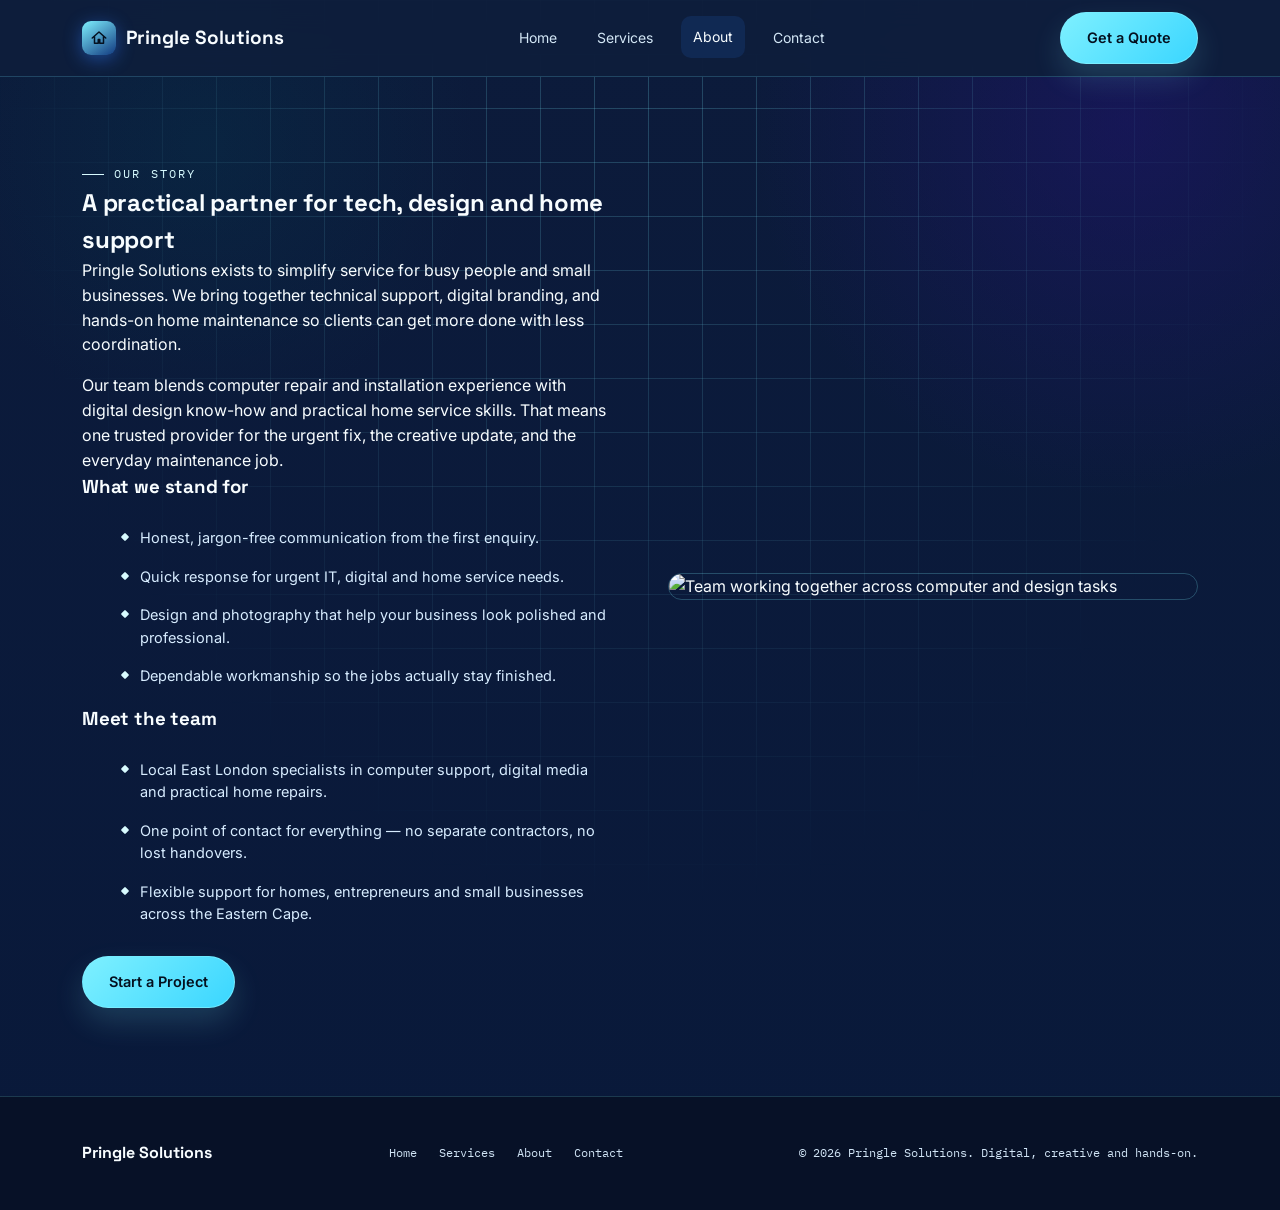
==== about.html @ 4b7ba88c "Add files via upload" ====
<!DOCTYPE html>
<html lang="en">

<head>
    <meta charset="UTF-8">
    <meta name="viewport" content="width=device-width, initial-scale=1.0">
    <title>Pringle Solutions — About</title>
    <link rel="preconnect" href="https://fonts.googleapis.com">
    <link rel="preconnect" href="https://fonts.gstatic.com" crossorigin>
    <link
        href="https://fonts.googleapis.com/css2?family=Space+Grotesk:wght@400;500;600;700&family=Inter:wght@400;500;600;700&family=IBM+Plex+Mono:wght@400;500&display=swap"
        rel="stylesheet">
    <link rel="stylesheet" href="styles1.css">
</head>

<body>
    <header>
        <nav class="wrap">
            <div class="brand">
                <span class="brand-mark">
                    <svg viewBox="0 0 24 24" fill="none">
                        <path d="M3 12L12 4l9 8M6 10v9h5v-5h2v5h5v-9" stroke="#04101f" stroke-width="2"
                            stroke-linejoin="round" stroke-linecap="round" />
                    </svg>
                </span>
                Pringle Solutions
            </div>
            <div class="navlinks" id="navlinks">
                <a href="index.html">Home</a>
                <a href="services.html">Services</a>
                <a href="about.html" class="active">About</a>
                <a href="contact.html">Contact</a>
            </div>
            <div class="navcta">
                <a class="btn primary" href="contact.html">Get a Quote</a>
                <button class="burger" id="burgerBtn" aria-label="Menu">☰</button>
            </div>
        </nav>
    </header>

    <main>
        <section>
            <div class="wrap">
                <div class="about-split">
                    <div data-reveal>
                        <div class="eyebrow">OUR STORY</div>
                        <h2>A practical partner for tech, design and home support</h2>
                        <p>Pringle Solutions exists to simplify service for busy people and small businesses. We bring
                            together technical support, digital branding, and hands-on home maintenance so clients can
                            get more done with less coordination.</p>
                        <p style="margin-top:16px;">Our team blends computer repair and installation experience with
                            digital design know-how and practical home service skills. That means one trusted provider
                            for the urgent fix, the creative update, and the everyday maintenance job.</p>
                        <div class="about-grid">
                            <div>
                                <h3>What we stand for</h3>
                                <ul class="about-list">
                                    <li>Honest, jargon-free communication from the first enquiry.</li>
                                    <li>Quick response for urgent IT, digital and home service needs.</li>
                                    <li>Design and photography that help your business look polished and professional.
                                    </li>
                                    <li>Dependable workmanship so the jobs actually stay finished.</li>
                                </ul>
                            </div>
                            <div>
                                <h3>Meet the team</h3>
                                <ul class="about-list">
                                    <li>Local East London specialists in computer support, digital media and practical
                                        home repairs.</li>
                                    <li>One point of contact for everything — no separate contractors, no lost
                                        handovers.</li>
                                    <li>Flexible support for homes, entrepreneurs and small businesses across the
                                        Eastern Cape.</li>
                                </ul>
                            </div>
                        </div>
                        <div class="hero-ctas" style="margin-top:30px;">
                            <a class="btn primary" href="contact.html">Start a Project</a>
                        </div>
                    </div>
                    <img src="https://images.unsplash.com/photo-1504384308090-c894fdcc538d?auto=format&fit=crop&w=900&q=80"
                        alt="Team working together across computer and design tasks" data-reveal>
                </div>
            </div>
        </section>
    </main>

    <footer>
        <div class="wrap foot-row">
            <div class="brand">Pringle Solutions</div>
            <div class="foot-links">
                <a href="index.html">Home</a>
                <a href="services.html">Services</a>
                <a href="about.html">About</a>
                <a href="contact.html">Contact</a>
            </div>
            <div class="foot-links"><span>© 2026 Pringle Solutions. Digital, creative and hands-on.</span></div>
        </div>
    </footer>
    <script src="scripts.js" defer></script>
</body>

</html>
---- styles1.css ----
:root {
  --black: #08152e;
  --bg: #0b172f;
  --panel: #1f548f;
  --panel-2: #163b74;
  --blue: #7ef0ff;
  --blue-soft: #d8fbff;
  --blue-dim: #3aa9d9;
  --white: #f8fdff;
  --grey: #d3e7f6;
  --line: rgba(126, 240, 255, 0.24);
  --line-strong: rgba(126, 240, 255, 0.52);
  --radius: 14px;
  --display: 'Space Grotesk', sans-serif;
  --body: 'Inter', sans-serif;
  --mono: 'IBM Plex Mono', monospace;
}

* {
  box-sizing: border-box;
}

html {
  scroll-behavior: smooth;
}

body {
  margin: 0;
  background: radial-gradient(circle at 16% 12%, rgba(2, 70, 87, 0.22), transparent 18%),
    radial-gradient(circle at 88% 10%, rgba(33, 19, 114, 0.493), transparent 24%),
    linear-gradient(180deg, #0c1b3b 0%, #09193a 100%);
  color: var(--white);
  font-family: var(--body);
  line-height: 1.55;
  -webkit-font-smoothing: antialiased;
  overflow-x: hidden;
}

body::before {
  content: "";
  position: fixed;
  inset: 0;
  background-image:
    linear-gradient(var(--line) 1px, transparent 1px),
    linear-gradient(90deg, var(--line) 1px, transparent 1px);
  background-size: 54px 54px;
  -webkit-mask-image: radial-gradient(ellipse at 50% 0%, black 0%, transparent 72%);
  mask-image: radial-gradient(ellipse at 50% 0%, black 0%, transparent 72%);
  pointer-events: none;
  z-index: 0;
  animation: driftGrid 30s linear infinite;
}

@keyframes driftGrid {
  from {
    background-position: 0 0, 0 0;
  }

  to {
    background-position: 64px 128px, 64px 128px;
  }
}

a {
  color: inherit;
  text-decoration: none;
}

img {
  max-width: 100%;
  display: block;
}

h1,
h2,
h3,
h4 {
  font-family: var(--display);
  margin: 0;
  letter-spacing: -0.01em;
}

p {
  margin: 0;
}

.eyebrow {
  font-family: var(--mono);
  font-size: 12px;
  letter-spacing: 0.18em;
  text-transform: uppercase;
  color: var(--blue-soft);
  display: flex;
  align-items: center;
  gap: 10px;
}

.eyebrow::before {
  content: "";
  width: 22px;
  height: 1px;
  background: var(--blue-soft);
  display: inline-block;
}

.wrap {
  max-width: 1180px;
  margin: 0 auto;
  padding: 0 32px;
}

.btn {
  font-family: var(--body);
  font-weight: 600;
  font-size: 14.5px;
  padding: 14px 26px;
  border-radius: 999px;
  border: 1px solid var(--line-strong);
  cursor: pointer;
  display: inline-flex;
  align-items: center;
  gap: 8px;
  transition: transform .25s ease, box-shadow .25s ease, background .25s ease, border-color .25s ease;
  background: transparent;
  color: var(--white);
}

.btn.primary {
  background: linear-gradient(135deg, var(--blue), #3ad6ff);
  border-color: rgba(126, 240, 255, 0.7);
  color: #04101f;
  box-shadow: 0 14px 30px rgba(126, 240, 255, 0.16);
}

.btn.primary:hover {
  box-shadow: 0 20px 38px rgba(126, 240, 255, 0.28);
  transform: translateY(-2px);
}

.btn.ghost:hover {
  border-color: rgba(126, 240, 255, 0.6);
  transform: translateY(-2px);
  box-shadow: 0 12px 28px rgba(64, 166, 226, 0.22);
  background: rgba(126, 240, 255, 0.08);
}

/* NAV */
header {
  position: sticky;
  top: 0;
  z-index: 50;
  background: rgba(14, 30, 60, 0.94);
  backdrop-filter: blur(16px);
  border-bottom: 1px solid rgba(111, 227, 255, 0.2);
}

nav.wrap {
  display: flex;
  align-items: center;
  justify-content: space-between;
  height: 76px;
}

.brand {
  display: flex;
  align-items: center;
  gap: 10px;
  font-family: var(--display);
  font-weight: 700;
  font-size: 19px;
}

.brand-mark {
  width: 34px;
  height: 34px;
  border-radius: 9px;
  position: relative;
  background: linear-gradient(145deg, var(--blue), #123a80);
  box-shadow: 0 4px 18px rgba(47, 127, 255, 0.45);
  display: flex;
  align-items: center;
  justify-content: center;
  flex-shrink: 0;
}

.brand-mark svg {
  width: 18px;
  height: 18px;
}

.navlinks {
  display: flex;
  gap: 16px;
  align-items: center;
}

.navlinks a {
  color: var(--grey);
  font-size: 14px;
  padding: 10px 12px;
  border-radius: 10px;
  transition: color .2s ease, background .2s ease, transform .2s ease;
}

.navlinks a:hover,
.navlinks a.active {
  color: var(--white);
  background: rgba(47, 127, 255, 0.12);
  transform: translateY(-1px);
}

.navlinks button {
  font-family: var(--mono);
  font-size: 12.5px;
  letter-spacing: 0.05em;
  text-transform: uppercase;
  background: none;
  border: none;
  color: var(--grey);
  padding: 10px 14px;
  border-radius: 8px;
  cursor: pointer;
  transition: color .2s, background .2s;
}

.navlinks button:hover {
  color: var(--white);
  background: rgba(109, 157, 255, 0.08);
}

.navlinks button.active {
  color: var(--blue-soft);
  background: rgba(47, 127, 255, 0.12);
}

.navcta {
  display: flex;
  gap: 10px;
}

.burger {
  display: none;
  background: none;
  border: 1px solid var(--line-strong);
  border-radius: 8px;
  padding: 8px 10px;
  color: var(--white);
  cursor: pointer;
}

/* PAGES */
.page {
  display: none;
  position: relative;
  z-index: 1;
}

.page.active {
  display: block;
  animation: pageIn .5s ease both;
}

@keyframes pageIn {
  from {
    opacity: 0;
    transform: translateY(14px);
  }

  to {
    opacity: 1;
    transform: translateY(0);
  }
}

/* HERO */
.hero {
  padding: 110px 0 80px;
  position: relative;
  overflow: hidden;
}

.hero::after {
  content: '';
  position: absolute;
  inset: 0;
  background: radial-gradient(circle at 80% 20%, rgba(111, 227, 255, 0.14), transparent 28%),
    radial-gradient(circle at 15% 60%, rgba(199, 244, 255, 0.1), transparent 22%);
  pointer-events: none;
}

.hero-grid {
  display: grid;
  grid-template-columns: 1.05fr 0.95fr;
  gap: 60px;
  align-items: center;
}

.hero-media {
  border-radius: 28px;
  overflow: hidden;
  min-height: 420px;
  box-shadow: 0 34px 120px rgba(76, 194, 255, 0.18);
  border: 1px solid rgba(76, 194, 255, 0.14);
}

.hero-media img {
  width: 100%;
  height: 100%;
  object-fit: cover;
  transition: transform .7s ease, filter .7s ease;
  filter: saturate(1.05) brightness(1);
}

.hero-media:hover img {
  transform: scale(1.03);
}

.hero h1 {
  font-size: clamp(38px, 5vw, 64px);
  line-height: 1.03;
  margin: 18px 0 22px;
  color: #f8fbff;
  text-shadow: 0 12px 30px rgba(0, 0, 0, 0.18);
}

.hero h1 em {
  font-style: normal;
  color: var(--blue-soft);
}

.hero p.lead {
  font-size: 17px;
  color: #d7e7fb;
  max-width: 520px;
  margin-bottom: 34px;
  letter-spacing: .01em;
}

.hero-ctas {
  display: flex;
  gap: 14px;
  flex-wrap: wrap;
}

.hero-stats {
  display: flex;
  gap: 34px;
  margin-top: 46px;
  flex-wrap: wrap;
}

.hero-stats div b {
  font-family: var(--display);
  font-size: 28px;
  display: block;
  color: #f8fbff;
}

.hero-stats div span {
  font-family: var(--mono);
  font-size: 11.5px;
  color: #d9ecff;
  text-transform: uppercase;
  letter-spacing: .06em;
}

/* 3D stage */
.stage {
  perspective: 1200px;
  height: 440px;
  position: relative;
}

.stage-inner {
  width: 100%;
  height: 100%;
  position: relative;
  transform-style: preserve-3d;
  transform: rotateX(12deg) rotateY(-16deg);
  transition: transform .15s ease-out;
}

.panel {
  position: absolute;
  width: 280px;
  height: 200px;
  border-radius: 16px;
  background: linear-gradient(155deg, var(--panel-2), var(--panel));
  border: 1px solid var(--line-strong);
  box-shadow: 0 30px 60px rgba(0, 0, 0, 0.5), inset 0 1px 0 rgba(255, 255, 255, 0.04);
  padding: 20px;
  display: flex;
  flex-direction: column;
  justify-content: space-between;
  animation: floatY 6s ease-in-out infinite;
}

.panel .eyebrow {
  font-size: 10.5px;
}

.panel h4 {
  font-size: 17px;
  margin-top: 8px;
}

.panel .tag {
  font-family: var(--mono);
  font-size: 10.5px;
  color: var(--blue-soft);
  margin-top: auto;
}

.panel-1 {
  left: 0;
  top: 30px;
  transform: translateZ(90px) rotate(-2deg);
  animation-delay: 0s;
}

.panel-2 {
  left: 110px;
  top: 120px;
  transform: translateZ(40px) rotate(3deg);
  animation-delay: 1.2s;
}

.panel-3 {
  left: 60px;
  top: 230px;
  transform: translateZ(140px) rotate(-1deg);
  animation-delay: 2.1s;
}

@keyframes floatY {

  0%,
  100% {
    margin-top: 0;
  }

  50% {
    margin-top: -14px;
  }
}

.stage-ring {
  position: absolute;
  width: 340px;
  height: 340px;
  border: 1px dashed var(--line-strong);
  border-radius: 50%;
  left: 60px;
  top: 40px;
  transform: translateZ(-10px) rotateX(70deg);
  animation: spin 22s linear infinite;
}

@keyframes spin {
  from {
    transform: translateZ(-10px) rotateX(70deg) rotate(0deg);
  }

  to {
    transform: translateZ(-10px) rotateX(70deg) rotate(360deg);
  }
}

/* SECTION generic */
section {
  padding: 88px 0;
  position: relative;
  z-index: 1;
}

.section-head {
  max-width: 640px;
  margin-bottom: 52px;
}

.section-head h2 {
  font-size: clamp(26px, 3.4vw, 40px);
  margin: 14px 0 12px;
  color: #f6fbff;
}

.section-head p {
  color: #d6e8fb;
  font-size: 15.5px;
}

.divider {
  height: 1px;
  background: var(--line);
  margin: 0;
}

/* SERVICES */
.service-groups {
  display: flex;
  flex-direction: column;
  gap: 56px;
}

.group-head {
  display: flex;
  align-items: baseline;
  gap: 16px;
  margin-bottom: 22px;
}

.group-head h3 {
  font-size: 20px;
  color: #f4fbff;
}

.group-head .eyebrow {
  margin: 0;
}

.group-line {
  flex: 1;
  height: 1px;
  background: var(--line);
}

.service-row {
  display: grid;
  grid-template-columns: repeat(3, minmax(0, 1fr));
  gap: 24px;
}

.card {
  background: linear-gradient(180deg, rgba(23, 50, 88, 0.96), rgba(16, 35, 69, 0.96));
  border: 1px solid rgba(126, 240, 255, 0.18);
  border-radius: 26px;
  padding: 28px;
  position: relative;
  overflow: hidden;
  transition: transform .35s ease, border-color .35s ease, box-shadow .35s ease, background .35s ease;
  transform-style: preserve-3d;
}

.card:hover {
  border-color: rgba(111, 227, 255, 0.35);
  box-shadow: 0 28px 60px rgba(35, 101, 171, 0.26);
  transform: translateY(-4px);
}

.card .node-dot {
  width: 10px;
  height: 10px;
  border-radius: 50%;
  background: var(--blue);
  box-shadow: 0 0 0 6px rgba(111, 227, 255, 0.18);
  margin-bottom: 18px;
}

.card h4 {
  font-size: 18px;
  margin-bottom: 10px;
  color: #eefbff;
}

.card p {
  color: #c7daf0;
  font-size: 14px;
}

.card-img {
  margin: -26px -26px 18px;
  height: 160px;
  overflow: hidden;
  border-bottom: 1px solid rgba(126, 240, 255, 0.16);
  border-radius: 0 0 20px 20px;
}

.card-img img {
  width: 100%;
  height: 100%;
  object-fit: cover;
  filter: saturate(0.85) brightness(0.85);
  transition: transform .5s ease, filter .5s ease;
}

.card:hover .card-img img {
  transform: scale(1.07);
  filter: saturate(1) brightness(0.95);
}

/* PHOTOGRAPHY strip */
.shot-grid {
  display: grid;
  grid-template-columns: repeat(4, 1fr);
  gap: 16px;
}

.shot {
  border-radius: 12px;
  overflow: hidden;
  border: 1px solid var(--line);
  aspect-ratio: 4/5;
  position: relative;
}

.shot img {
  width: 100%;
  height: 100%;
  object-fit: cover;
  transition: transform .5s ease;
}

.shot:hover img {
  transform: scale(1.08);
}

.shot span {
  position: absolute;
  left: 10px;
  bottom: 10px;
  font-family: var(--mono);
  font-size: 11px;
  background: rgba(3, 5, 10, 0.72);
  padding: 5px 9px;
  border-radius: 6px;
  letter-spacing: .04em;
}

/* ABOUT split */
.about-split {
  display: grid;
  grid-template-columns: 1fr 1fr;
  gap: 56px;
  align-items: center;
}

.about-preview {
  display: grid;
  grid-template-columns: 1.1fr 0.9fr;
  gap: 46px;
  align-items: center;
  background: linear-gradient(180deg, rgba(17, 44, 86, 0.98), rgba(12, 25, 52, 0.98));
  border: 1px solid rgba(111, 227, 255, 0.16);
  border-radius: 28px;
  padding: 38px;
  box-shadow: 0 36px 120px rgba(41, 113, 173, 0.22);
}

.about-preview .about-image {
  border-radius: 24px;
  overflow: hidden;
  border: 1px solid rgba(126, 240, 255, 0.18);
}

.about-preview .about-image img {
  width: 100%;
  height: 100%;
  object-fit: cover;
}

.about-split img {
  border-radius: var(--radius);
  border: 1px solid var(--line);
}

.about-list {
  display: grid;
  gap: 16px;
  margin-top: 26px;
}

.about-list li {
  list-style: none;
  display: flex;
  gap: 12px;
  align-items: flex-start;
  color: #d7ecff;
  font-size: 14.5px;
}

.about-list li::before {
  content: "";
  width: 6px;
  height: 6px;
  margin-top: 7px;
  background: var(--blue-soft);
  border-radius: 1px;
  flex-shrink: 0;
  transform: rotate(45deg);
}

/* TRACK PAGE */
.track-grid {
  display: grid;
  grid-template-columns: 1fr 1fr;
  gap: 40px;
  align-items: start;
}

.panel-card {
  background: linear-gradient(180deg, rgba(22, 61, 111, 0.98), rgba(16, 42, 78, 0.98));
  border: 1px solid rgba(126, 240, 255, 0.18);
  border-radius: var(--radius);
  padding: 30px;
}

.panel-card h3 {
  font-size: 18px;
  margin-bottom: 6px;
}

.panel-card .sub {
  color: var(--grey);
  font-size: 13.5px;
  margin-bottom: 22px;
  display: block;
}

label {
  display: block;
  font-family: var(--mono);
  font-size: 11px;
  text-transform: uppercase;
  letter-spacing: .06em;
  color: var(--grey);
  margin-bottom: 7px;
}

.field {
  margin-bottom: 18px;
}

input,
select,
textarea {
  width: 100%;
  background: var(--bg);
  border: 1px solid var(--line-strong);
  border-radius: 9px;
  padding: 12px 14px;
  color: var(--white);
  font-family: var(--body);
  font-size: 14.5px;
}

input:focus,
select:focus,
textarea:focus {
  outline: 2px solid var(--blue);
  outline-offset: 1px;
  border-color: var(--blue);
}

textarea {
  resize: vertical;
  min-height: 88px;
}

.track-search {
  display: flex;
  gap: 10px;
}

.track-search input {
  flex: 1;
}

.ticket {
  border: 1px solid var(--line-strong);
  border-radius: var(--radius);
  padding: 22px;
  margin-top: 16px;
  background: linear-gradient(160deg, var(--panel-2), var(--panel));
  animation: pageIn .4s ease both;
}

.ticket-top {
  display: flex;
  justify-content: space-between;
  align-items: flex-start;
  gap: 12px;
  margin-bottom: 14px;
}

.ticket-id {
  font-family: var(--mono);
  font-size: 13px;
  color: var(--blue-soft);
}

.ticket-service {
  font-family: var(--display);
  font-size: 17px;
  margin-top: 4px;
}

.badge {
  font-family: var(--mono);
  font-size: 10.5px;
  text-transform: uppercase;
  padding: 5px 10px;
  border-radius: 999px;
  letter-spacing: .05em;
  white-space: nowrap;
}

.badge.received {
  background: rgba(255, 255, 255, 0.08);
  color: var(--grey);
}

.badge.progress {
  background: rgba(47, 127, 255, 0.16);
  color: var(--blue-soft);
}

.badge.complete {
  background: rgba(70, 200, 130, 0.16);
  color: #6adf9c;
}

.trace {
  position: relative;
  margin: 22px 0 10px;
  height: 4px;
  background: var(--line);
  border-radius: 4px;
  overflow: hidden;
}

.trace-fill {
  position: absolute;
  inset: 0;
  width: 0%;
  background: linear-gradient(90deg, var(--blue-dim), var(--blue));
  border-radius: 4px;
  transition: width 1s ease;
}

.stages {
  display: flex;
  justify-content: space-between;
  margin-top: 10px;
}

.stages span {
  font-family: var(--mono);
  font-size: 10px;
  color: var(--grey);
  text-transform: uppercase;
  letter-spacing: .04em;
  width: 20%;
  text-align: center;
}

.stages span.done {
  color: var(--blue-soft);
}

.ticket-meta {
  color: var(--grey);
  font-size: 13px;
  margin-top: 14px;
}

.empty-note {
  color: var(--grey);
  font-size: 13.5px;
  font-family: var(--mono);
  padding: 18px 0;
}

/* CONTACT */
.contact-grid {
  display: grid;
  grid-template-columns: 1fr 1fr;
  gap: 50px;
}

.contact-info .row {
  display: flex;
  gap: 14px;
  padding: 16px 0;
  border-bottom: 1px solid rgba(126, 240, 255, 0.14);
}

.contact-info .row b {
  display: block;
  font-family: var(--display);
  font-size: 15px;
}

.contact-info .row span {
  color: var(--grey);
  font-size: 13.5px;
}

.icon {
  width: 38px;
  height: 38px;
  border-radius: 12px;
  background: rgba(16, 39, 70, 0.96);
  border: 1px solid rgba(126, 240, 255, 0.18);
  display: flex;
  align-items: center;
  justify-content: center;
  flex-shrink: 0;
}

form .btn {
  width: 100%;
  justify-content: center;
  margin-top: 6px;
}

.form-note {
  font-size: 12px;
  color: var(--grey);
  margin-top: 10px;
  font-family: var(--mono);
}

footer {
  border-top: 1px solid rgba(126, 240, 255, 0.18);
  padding: 44px 0;
  position: relative;
  z-index: 1;
  background: rgba(7, 15, 34, 0.75);
  backdrop-filter: blur(18px);
}

.foot-row {
  display: flex;
  justify-content: space-between;
  align-items: center;
  flex-wrap: wrap;
  gap: 16px;
}

.foot-row .brand {
  font-size: 16px;
}

.foot-links {
  display: flex;
  gap: 22px;
  font-family: var(--mono);
  font-size: 12px;
  color: #d1e5f6;
}

.foot-links a:hover {
  color: #7ef0ff;
}

[data-reveal] {
  opacity: 0;
  transform: translateY(24px);
  transition: opacity .7s ease, transform .7s ease;
}

[data-reveal].in {
  opacity: 1;
  transform: translateY(0);
}

@media (max-width: 900px) {

  .hero-grid,
  .about-split,
  .track-grid,
  .contact-grid {
    grid-template-columns: 1fr;
  }

  .service-row {
    grid-template-columns: 1fr 1fr;
  }

  .shot-grid {
    grid-template-columns: 1fr 1fr;
  }

  .stage {
    height: 360px;
    margin-top: 20px;
  }

  .navlinks {
    display: none;
  }

  .burger {
    display: inline-flex;
  }

  .navlinks.open {
    display: flex;
    position: absolute;
    top: 76px;
    left: 0;
    right: 0;
    flex-direction: column;
    background: rgba(7, 12, 22, 0.98);
    padding: 14px 24px;
    border-bottom: 1px solid var(--line);
  }
}

@media (max-width: 640px) {
  .service-row {
    grid-template-columns: 1fr;
  }

  .shot-grid {
    grid-template-columns: 1fr 1fr;
  }

  .wrap {
    padding: 0 20px;
  }

  .hero {
    padding: 70px 0 50px;
  }
}

@media (prefers-reduced-motion: reduce) {
  * {
    animation-duration: 0.001s !important;
    animation-iteration-count: 1 !important;
    transition-duration: 0.001s !important;
  }
}
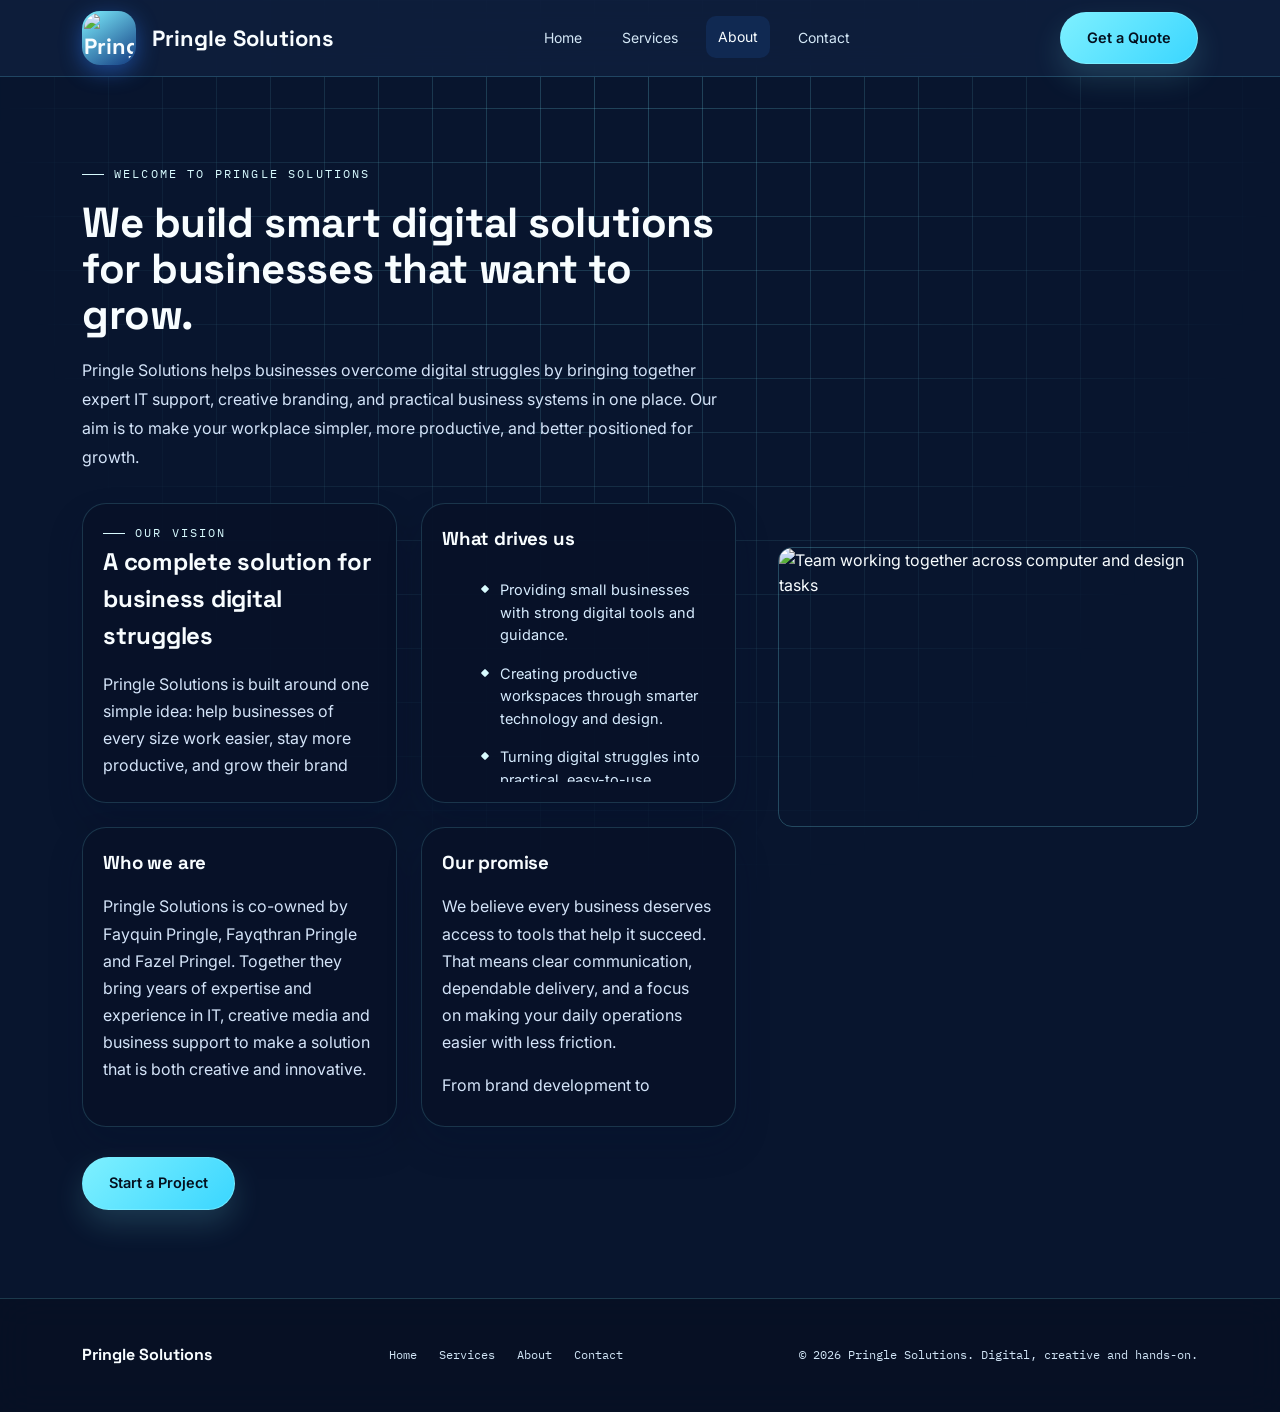
==== commit ad488018: "Add files via upload" ====
--- a/about.html
+++ b/about.html
@@ -14,14 +14,15 @@
 </head>
 
 <body>
+    <video class="bg-video" autoplay muted loop playsinline>
+        <source src="resources/Video Background in Purple Pink Green Gradient Style.mp4" type="video/mp4">
+        Your browser does not support video background.
+    </video>
     <header>
         <nav class="wrap">
             <div class="brand">
                 <span class="brand-mark">
-                    <svg viewBox="0 0 24 24" fill="none">
-                        <path d="M3 12L12 4l9 8M6 10v9h5v-5h2v5h5v-9" stroke="#04101f" stroke-width="2"
-                            stroke-linejoin="round" stroke-linecap="round" />
-                    </svg>
+                    <img src="resources/PRINGLE SOLUTIONS.png" alt="Pringle Solutions logo" class="brand-logo">
                 </span>
                 Pringle Solutions
             </div>
@@ -43,42 +44,92 @@
             <div class="wrap">
                 <div class="about-split">
                     <div data-reveal>
-                        <div class="eyebrow">OUR STORY</div>
-                        <h2>A practical partner for tech, design and home support</h2>
-                        <p>Pringle Solutions exists to simplify service for busy people and small businesses. We bring
-                            together technical support, digital branding, and hands-on home maintenance so clients can
-                            get more done with less coordination.</p>
-                        <p style="margin-top:16px;">Our team blends computer repair and installation experience with
-                            digital design know-how and practical home service skills. That means one trusted provider
-                            for the urgent fix, the creative update, and the everyday maintenance job.</p>
-                        <div class="about-grid">
-                            <div>
-                                <h3>What we stand for</h3>
-                                <ul class="about-list">
-                                    <li>Honest, jargon-free communication from the first enquiry.</li>
-                                    <li>Quick response for urgent IT, digital and home service needs.</li>
-                                    <li>Design and photography that help your business look polished and professional.
-                                    </li>
-                                    <li>Dependable workmanship so the jobs actually stay finished.</li>
-                                </ul>
+                        <div class="about-intro">
+                            <div class="eyebrow">WELCOME TO PRINGLE SOLUTIONS</div>
+                            <h1>We build smart digital solutions for businesses that want to grow.</h1>
+                            <p>Pringle Solutions helps businesses overcome digital struggles by bringing together expert
+                                IT support, creative branding, and practical business systems in one place. Our aim is
+                                to
+                                make your workplace simpler, more productive, and better positioned for growth.</p>
+                        </div>
+                        <div class="about-sections">
+                            <div class="about-card">
+                                <div class="card-content">
+                                    <div class="eyebrow">OUR VISION</div>
+                                    <h2>A complete solution for business digital struggles</h2>
+                                    <p>Pringle Solutions is built around one simple idea: help businesses of every size
+                                        work
+                                        easier,
+                                        stay more productive, and grow their brand with confidence. We solve digital
+                                        problems,
+                                        creative challenges, and practical business needs all in one place.</p>
+                                    <p style="margin-top:16px;">Our mission is to make business life simpler, faster and
+                                        more
+                                        productive by combining creative innovation with real-world experience. We do
+                                        this
+                                        by
+                                        offering a wide variety of services that support your website, your brand, your
+                                        IT
+                                        systems,
+                                        and the everyday technology work that keeps your business running.</p>
+                                </div>
                             </div>
-                            <div>
-                                <h3>Meet the team</h3>
-                                <ul class="about-list">
-                                    <li>Local East London specialists in computer support, digital media and practical
-                                        home repairs.</li>
-                                    <li>One point of contact for everything — no separate contractors, no lost
-                                        handovers.</li>
-                                    <li>Flexible support for homes, entrepreneurs and small businesses across the
-                                        Eastern Cape.</li>
-                                </ul>
+
+                            <div class="about-card">
+                                <div class="card-content">
+                                    <h3>What drives us</h3>
+                                    <ul class="about-list">
+                                        <li>Providing small businesses with strong digital tools and guidance.</li>
+                                        <li>Creating productive workspaces through smarter technology and design.</li>
+                                        <li>Turning digital struggles into practical, easy-to-use solutions.</li>
+                                        <li>Helping brands grow with consistent, confident support.</li>
+                                    </ul>
+                                </div>
+                            </div>
+
+                            <div class="about-card">
+                                <div class="card-content">
+                                    <h3>Who we are</h3>
+                                    <p>Pringle Solutions is co-owned by Fayquin Pringle, Fayqthran Pringle and Fazel
+                                        Pringel.
+                                        Together they bring years of expertise and experience in IT, creative media and
+                                        business
+                                        support to make a solution that is both creative and innovative.</p>
+                                    <p style="margin-top:16px;">Our team combines technical skill with practical
+                                        business
+                                        sense so we can deliver work that feels modern, reliable and ready for real
+                                        business
+                                        use.</p>
+                                </div>
+                            </div>
+
+                            <div class="about-card">
+                                <div class="card-content">
+                                    <h3>Our promise</h3>
+                                    <p>We believe every business deserves access to tools that help it succeed. That
+                                        means
+                                        clear communication, dependable delivery, and a focus on making your daily
+                                        operations
+                                        easier with less friction.</p>
+                                    <p style="margin-top:16px;">From brand development to website support and digital
+                                        systems,
+                                        our goal is to create solutions that help businesses grow, improve productivity,
+                                        and
+                                        stand out in their market.</p>
+                                    <ul class="about-list" style="margin-top:18px;">
+                                        <li>Solutions built for small businesses, entrepreneurs and local teams.</li>
+                                        <li>Services that help your brand develop and your business perform better.</li>
+                                        <li>Reliable support from a team that understands both technology and business.
+                                        </li>
+                                    </ul>
+                                </div>
                             </div>
                         </div>
                         <div class="hero-ctas" style="margin-top:30px;">
                             <a class="btn primary" href="contact.html">Start a Project</a>
                         </div>
                     </div>
-                    <img src="https://images.unsplash.com/photo-1504384308090-c894fdcc538d?auto=format&fit=crop&w=900&q=80"
+                    <img src="resources/PRINGLE SOLUTIONS.png"
                         alt="Team working together across computer and design tasks" data-reveal>
                 </div>
             </div>
--- a/styles1.css
+++ b/styles1.css
@@ -26,14 +26,24 @@
 
 body {
   margin: 0;
-  background: radial-gradient(circle at 16% 12%, rgba(2, 70, 87, 0.22), transparent 18%),
-    radial-gradient(circle at 88% 10%, rgba(33, 19, 114, 0.493), transparent 24%),
-    linear-gradient(180deg, #0c1b3b 0%, #09193a 100%);
+  background: #08152e;
   color: var(--white);
   font-family: var(--body);
   line-height: 1.55;
   -webkit-font-smoothing: antialiased;
   overflow-x: hidden;
+  min-height: 100vh;
+}
+
+.bg-video {
+  position: fixed;
+  inset: 0;
+  width: 100%;
+  height: 100%;
+  object-fit: cover;
+  z-index: -2;
+  opacity: 0.42;
+  pointer-events: none;
 }
 
 body::before {
@@ -69,6 +79,8 @@
 img {
   max-width: 100%;
   display: block;
+  width: 100%;
+  height: auto;
 }
 
 h1,
@@ -164,28 +176,33 @@
 .brand {
   display: flex;
   align-items: center;
-  gap: 10px;
+  gap: 16px;
   font-family: var(--display);
   font-weight: 700;
-  font-size: 19px;
+  font-size: 22px;
 }
 
 .brand-mark {
-  width: 34px;
-  height: 34px;
-  border-radius: 9px;
+  width: 54px;
+  height: 54px;
+  min-width: 54px;
+  border-radius: 18px;
   position: relative;
   background: linear-gradient(145deg, var(--blue), #123a80);
-  box-shadow: 0 4px 18px rgba(47, 127, 255, 0.45);
+  box-shadow: 0 6px 22px rgba(47, 127, 255, 0.45);
   display: flex;
   align-items: center;
   justify-content: center;
   flex-shrink: 0;
-}
-
-.brand-mark svg {
-  width: 18px;
-  height: 18px;
+  overflow: hidden;
+}
+
+.brand-mark img.brand-logo {
+  width: 100%;
+  height: 100%;
+  object-fit: cover;
+  padding: 2px;
+  border-radius: 18px;
 }
 
 .navlinks {
@@ -293,6 +310,7 @@
   grid-template-columns: 1.05fr 0.95fr;
   gap: 60px;
   align-items: center;
+  width: 100%;
 }
 
 .hero-media {
@@ -307,12 +325,13 @@
   width: 100%;
   height: 100%;
   object-fit: cover;
+  object-position: center;
   transition: transform .7s ease, filter .7s ease;
   filter: saturate(1.05) brightness(1);
 }
 
 .hero-media:hover img {
-  transform: scale(1.03);
+  transform: scale(1.01);
 }
 
 .hero h1 {
@@ -547,6 +566,11 @@
   transform: translateY(-4px);
 }
 
+.card:hover .node-dot {
+  background: #7ef0ff;
+  box-shadow: 0 0 0 8px rgba(126, 240, 255, 0.14);
+}
+
 .card .node-dot {
   width: 10px;
   height: 10px;
@@ -565,20 +589,34 @@
 .card p {
   color: #c7daf0;
   font-size: 14px;
+  opacity: 0;
+  max-height: 0;
+  overflow: hidden;
+  transform: translateY(12px);
+  transition: opacity .3s ease, max-height .3s ease, transform .3s ease;
+}
+
+.card:hover p {
+  opacity: 1;
+  max-height: 240px;
+  transform: translateY(0);
 }
 
 .card-img {
   margin: -26px -26px 18px;
-  height: 160px;
+  aspect-ratio: 16 / 10;
+  min-height: 160px;
   overflow: hidden;
   border-bottom: 1px solid rgba(126, 240, 255, 0.16);
   border-radius: 0 0 20px 20px;
+  background: rgba(3, 5, 10, 0.65);
 }
 
 .card-img img {
   width: 100%;
   height: 100%;
   object-fit: cover;
+  object-position: center;
   filter: saturate(0.85) brightness(0.85);
   transition: transform .5s ease, filter .5s ease;
 }
@@ -607,11 +645,12 @@
   width: 100%;
   height: 100%;
   object-fit: cover;
+  object-position: center;
   transition: transform .5s ease;
 }
 
 .shot:hover img {
-  transform: scale(1.08);
+  transform: scale(1.02);
 }
 
 .shot span {
@@ -629,8 +668,8 @@
 /* ABOUT split */
 .about-split {
   display: grid;
-  grid-template-columns: 1fr 1fr;
-  gap: 56px;
+  grid-template-columns: 1fr minmax(280px, 420px);
+  gap: 42px;
   align-items: center;
 }
 
@@ -656,17 +695,93 @@
   width: 100%;
   height: 100%;
   object-fit: cover;
+  object-position: center;
 }
 
 .about-split img {
+  width: 100%;
+  height: auto;
+  object-fit: cover;
+  object-position: center;
+  display: block;
   border-radius: var(--radius);
   border: 1px solid var(--line);
+  min-height: 280px;
 }
 
 .about-list {
   display: grid;
   gap: 16px;
   margin-top: 26px;
+}
+
+.about-sections {
+  display: grid;
+  grid-template-columns: repeat(2, minmax(0, 1fr));
+  gap: 24px;
+  margin-top: 32px;
+}
+
+.about-intro {
+  margin-bottom: 28px;
+}
+
+.about-intro h1 {
+  font-size: clamp(28px, 3.4vw, 42px);
+  margin: 16px 0 18px;
+  line-height: 1.1;
+}
+
+.about-intro p {
+  color: #d4e4f9;
+  font-size: 16px;
+  line-height: 1.8;
+  max-width: 780px;
+}
+
+.about-card {
+  background: rgba(8, 18, 41, 0.96);
+  border: 1px solid rgba(126, 240, 255, 0.16);
+  border-radius: 24px;
+  padding: 20px;
+  box-shadow: 0 18px 34px rgba(4, 18, 48, 0.24);
+  max-height: 300px;
+  overflow: hidden;
+  display: flex;
+  flex-direction: column;
+  min-height: 0;
+}
+
+.about-card h3,
+.about-card h2 {
+  margin-bottom: 16px;
+}
+
+.about-card p {
+  color: #d4e4f9;
+  line-height: 1.7;
+}
+
+.about-card .card-content {
+  overflow-y: auto;
+  padding-right: 4px;
+  flex: 1 1 auto;
+  min-height: 0;
+}
+
+.about-card .card-content::-webkit-scrollbar {
+  width: 8px;
+}
+
+.about-card .card-content::-webkit-scrollbar-thumb {
+  background: rgba(126, 240, 255, 0.3);
+  border-radius: 999px;
+}
+
+@media (max-width: 900px) {
+  .about-sections {
+    grid-template-columns: 1fr;
+  }
 }
 
 .about-list li {
@@ -893,6 +1008,13 @@
 .contact-info .row span {
   color: var(--grey);
   font-size: 13.5px;
+  display: block;
+  word-break: break-word;
+}
+
+.contact-info .row span a {
+  color: var(--blue);
+  text-decoration: underline;
 }
 
 .icon {
@@ -968,13 +1090,18 @@
 
   .hero-grid,
   .about-split,
+  .about-preview,
   .track-grid,
-  .contact-grid {
+  .contact-grid,
+  .service-row,
+  .shot-grid,
+  .about-sections {
     grid-template-columns: 1fr;
   }
 
-  .service-row {
-    grid-template-columns: 1fr 1fr;
+  .service-row,
+  .shot-grid {
+    gap: 18px;
   }
 
   .shot-grid {
@@ -1013,15 +1140,85 @@
   }
 
   .shot-grid {
-    grid-template-columns: 1fr 1fr;
+    grid-template-columns: 1fr;
+  }
+
+  .about-preview,
+  .about-split,
+  .hero-grid,
+  .service-groups,
+  .track-grid,
+  .contact-grid,
+  .section-head,
+  .hero-ctas,
+  .hero-stats,
+  .contact-info,
+  .panel-card,
+  .foot-row,
+  .about-sections {
+    gap: 22px;
   }
 
   .wrap {
-    padding: 0 20px;
+    padding: 0 16px;
   }
 
   .hero {
     padding: 70px 0 50px;
+  }
+
+  .hero-grid,
+  .service-row,
+  .shot-grid,
+  .about-preview,
+  .about-split,
+  .contact-grid,
+  .about-sections {
+    grid-template-columns: 1fr;
+  }
+}
+
+@media (max-width: 480px) {
+  .wrap {
+    padding: 0 12px;
+  }
+
+  .brand {
+    font-size: 18px;
+  }
+
+  .hero h1 {
+    font-size: clamp(28px, 7vw, 34px);
+  }
+
+  .btn {
+    width: 100%;
+  }
+
+  .navlinks a {
+    padding: 10px 8px;
+  }
+}
+
+@media (max-width: 480px) {
+  .wrap {
+    padding: 0 12px;
+  }
+
+  .brand {
+    font-size: 18px;
+  }
+
+  .hero h1 {
+    font-size: clamp(28px, 7vw, 34px);
+  }
+
+  .btn {
+    width: 100%;
+  }
+
+  .navlinks a {
+    padding: 10px 8px;
   }
 }
 
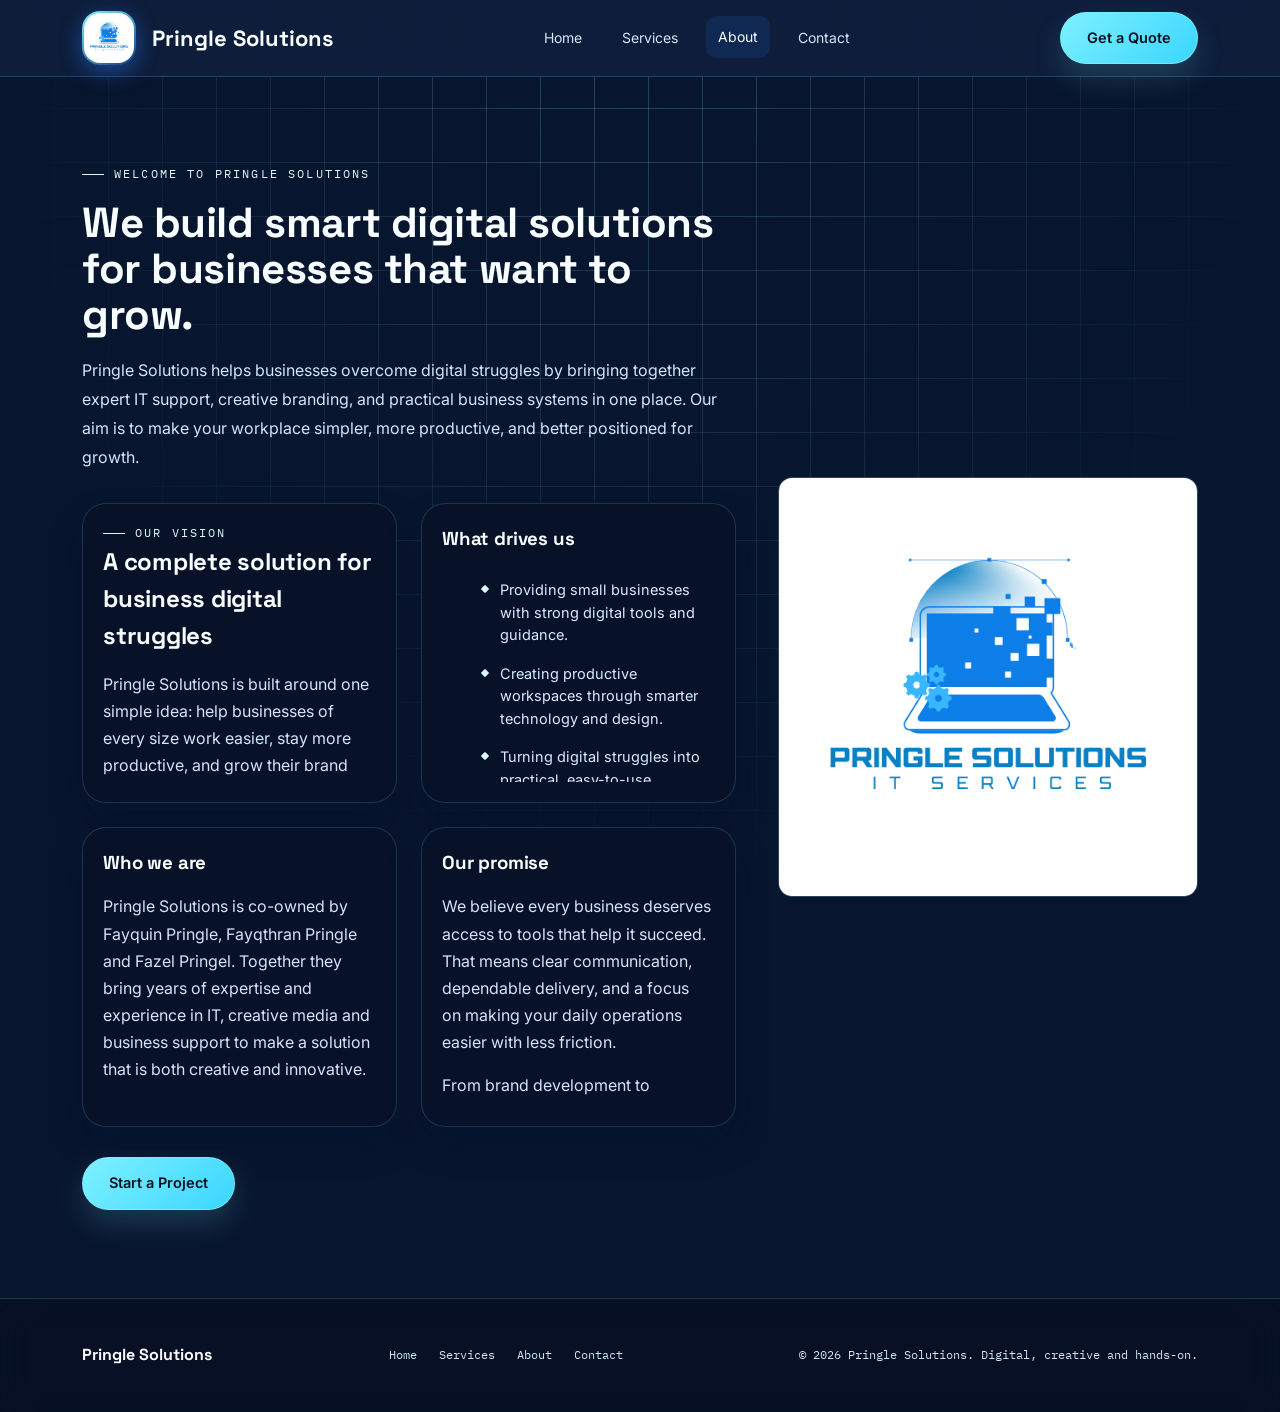
==== commit 5c3a60d1: "Update about.html" ====
--- a/about.html
+++ b/about.html
@@ -15,14 +15,14 @@
 
 <body>
     <video class="bg-video" autoplay muted loop playsinline>
-        <source src="resources/Video Background in Purple Pink Green Gradient Style.mp4" type="video/mp4">
+        <source src="Video Background in Purple Pink Green Gradient Style.mp4" type="video/mp4">
         Your browser does not support video background.
     </video>
     <header>
         <nav class="wrap">
             <div class="brand">
                 <span class="brand-mark">
-                    <img src="resources/PRINGLE SOLUTIONS.png" alt="Pringle Solutions logo" class="brand-logo">
+                    <img src="PRINGLE SOLUTIONS.png" alt="Pringle Solutions logo" class="brand-logo">
                 </span>
                 Pringle Solutions
             </div>
@@ -129,7 +129,7 @@
                             <a class="btn primary" href="contact.html">Start a Project</a>
                         </div>
                     </div>
-                    <img src="resources/PRINGLE SOLUTIONS.png"
+                    <img src="PRINGLE SOLUTIONS.png"
                         alt="Team working together across computer and design tasks" data-reveal>
                 </div>
             </div>
@@ -151,4 +151,4 @@
     <script src="scripts.js" defer></script>
 </body>
 
-</html>+</html>
